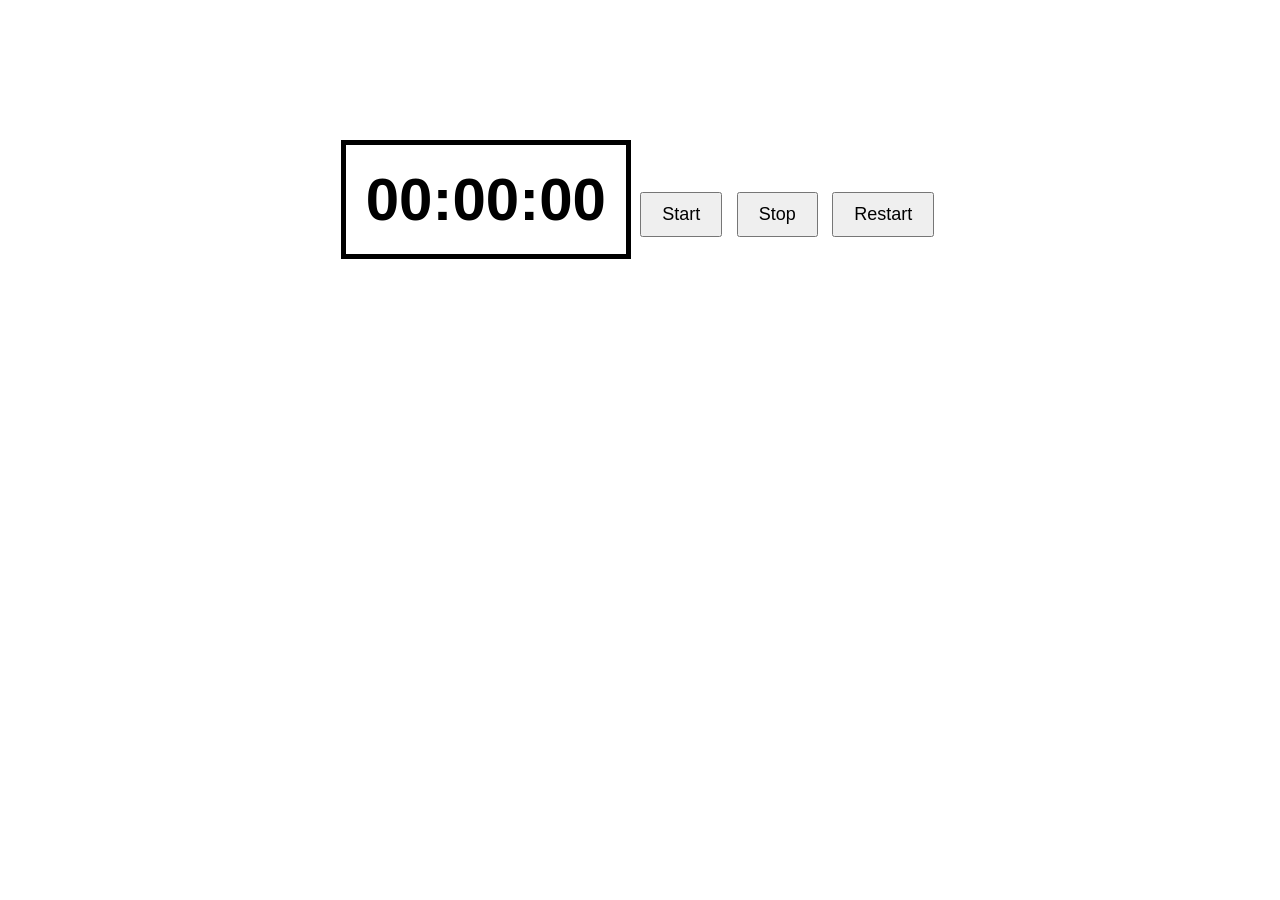
==== timer.html @ 3aace3ad "init" ====
<!DOCTYPE html>
<html lang="en">

<head>
    <meta charset="UTF-8">
    <meta name="viewport" content="width=device-width, initial-scale=1.0">
    <title>Stopwatch</title>
    <link rel="stylesheet" href="timer.css">
</head>

<body>

    <h1 id="timer">00:00:00</h1>

    <button id="start">Start</button>
    <button id="stop">Stop</button>
    <button id="restart">Restart</button>


    <script src="timer.js"></script>

</body>

</html>
---- timer.css ----
body {
    text-align: center;
    font-family: Arial, sans-serif;
    margin-top: 100px;
}

#timer {
    font-size: 60px;
    border: 5px solid black;
    padding: 20px;
    display: inline-block;
}

button {
    padding: 10px 20px;
    margin: 5px;
    font-size: 18px;
}
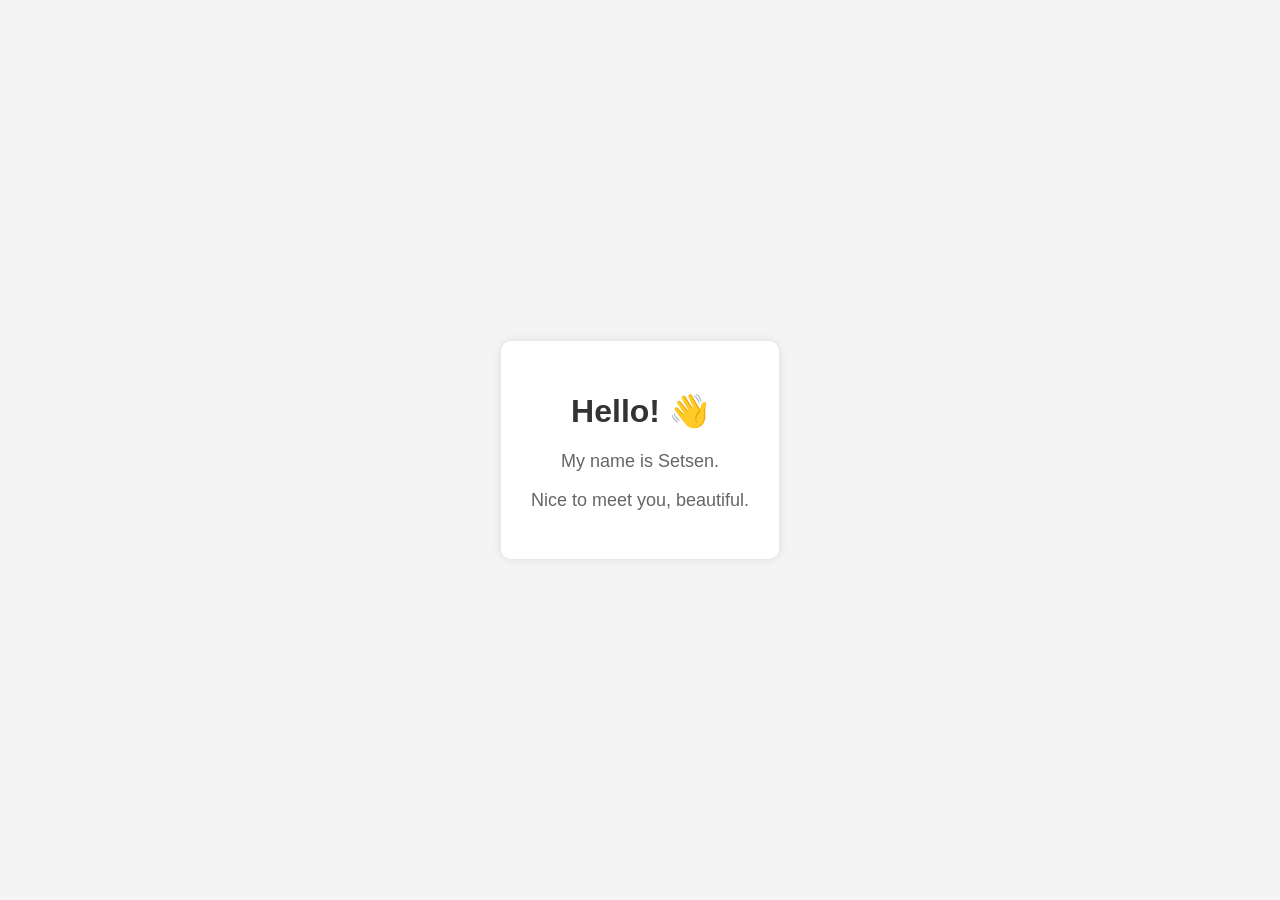
==== commit f5add2cc: "first commit" ====
--- a/timer.html
+++ b/timer.html
@@ -1,4 +1,4 @@
-<!DOCTYPE html>
+<!-- <!DOCTYPE html>
 <html lang="en">
 
 <head>
@@ -21,4 +21,54 @@
 
 </body>
 
+</html> -->
+
+<!DOCTYPE html>
+<html lang="en">
+
+<head>
+    <meta charset="UTF-8">
+    <meta name="viewport" content="width=device-width, initial-scale=1.0">
+    <title>Hello</title>
+
+    <style>
+        body {
+            font-family: Arial, sans-serif;
+            background-color: #f4f4f4;
+            display: flex;
+            justify-content: center;
+            align-items: center;
+            height: 100vh;
+            margin: 0;
+        }
+
+        .card {
+            background: white;
+            padding: 30px;
+            border-radius: 10px;
+            box-shadow: 0 0 10px rgba(0, 0, 0, 0.1);
+            text-align: center;
+        }
+
+        h1 {
+            color: #333;
+        }
+
+        p {
+            color: #666;
+            font-size: 18px;
+        }
+    </style>
+</head>
+
+<body>
+
+    <div class="card">
+        <h1>Hello! 👋</h1>
+        <p>My name is Setsen.</p>
+        <p>Nice to meet you, beautiful.</p>
+    </div>
+
+</body>
+
 </html>
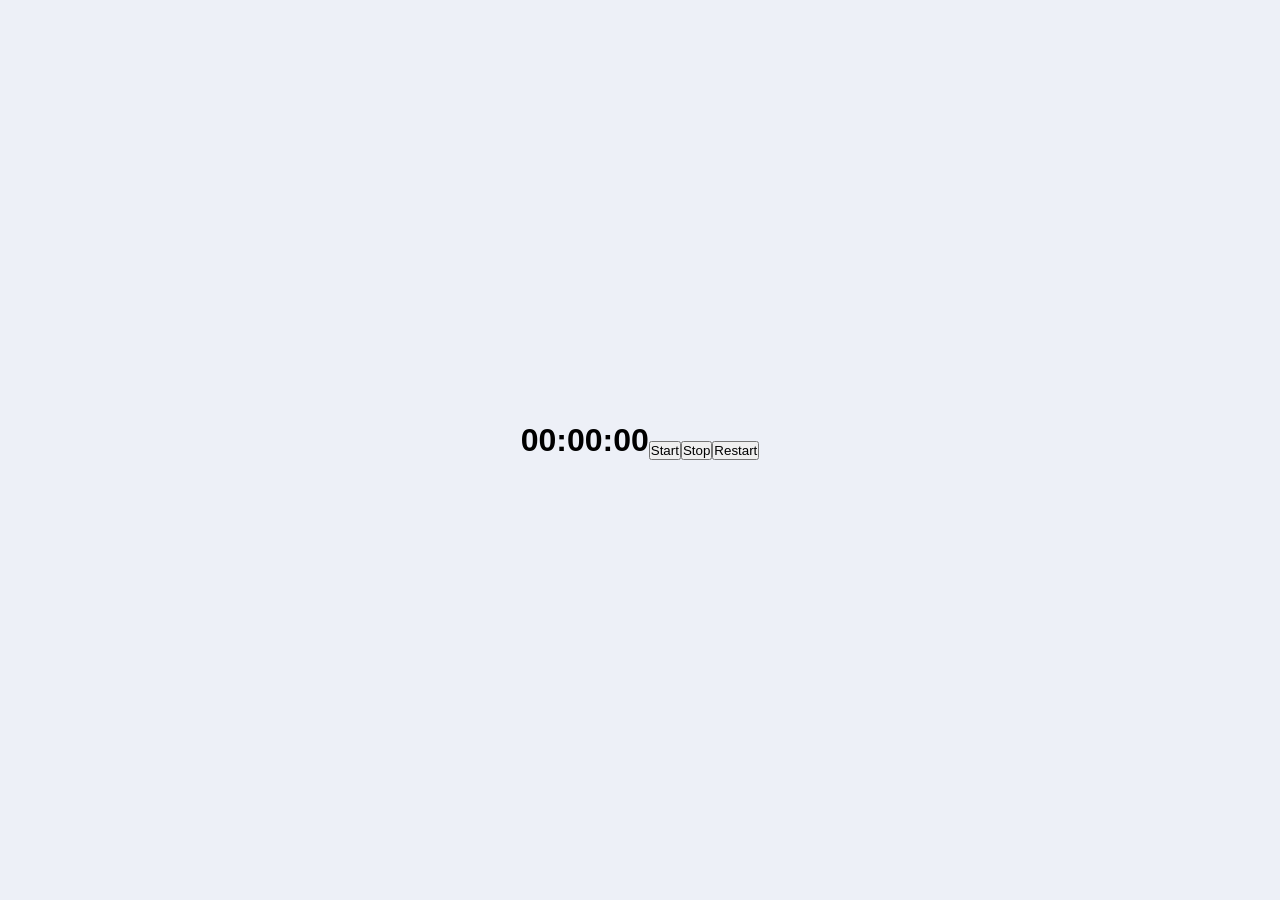
==== commit ea31dee3: "Update" ====
--- a/timer.html
+++ b/timer.html
@@ -1,4 +1,4 @@
-<!-- <!DOCTYPE html>
+<!DOCTYPE html>
 <html lang="en">
 
 <head>
@@ -21,54 +21,4 @@
 
 </body>
 
-</html> -->
-
-<!DOCTYPE html>
-<html lang="en">
-
-<head>
-    <meta charset="UTF-8">
-    <meta name="viewport" content="width=device-width, initial-scale=1.0">
-    <title>Hello</title>
-
-    <style>
-        body {
-            font-family: Arial, sans-serif;
-            background-color: #f4f4f4;
-            display: flex;
-            justify-content: center;
-            align-items: center;
-            height: 100vh;
-            margin: 0;
-        }
-
-        .card {
-            background: white;
-            padding: 30px;
-            border-radius: 10px;
-            box-shadow: 0 0 10px rgba(0, 0, 0, 0.1);
-            text-align: center;
-        }
-
-        h1 {
-            color: #333;
-        }
-
-        p {
-            color: #666;
-            font-size: 18px;
-        }
-    </style>
-</head>
-
-<body>
-
-    <div class="card">
-        <h1>Hello! 👋</h1>
-        <p>My name is Setsen.</p>
-        <p>Nice to meet you, beautiful.</p>
-    </div>
-
-</body>
-
 </html>
--- a/timer.css
+++ b/timer.css
@@ -1,4 +1,4 @@
-body {
+/* body {
     text-align: center;
     font-family: Arial, sans-serif;
     margin-top: 100px;
@@ -15,4 +15,189 @@
     padding: 10px 20px;
     margin: 5px;
     font-size: 18px;
+} */
+
+* {
+    margin: 0;
+    padding: 0;
+    box-sizing: border-box;
+    font-family: Arial, Helvetica, sans-serif;
+}
+
+body {
+
+    background: #edf0f7;
+
+    display: flex;
+    justify-content: center;
+    align-items: center;
+
+    height: 100vh;
+
+}
+
+.container {
+
+    width: 420px;
+
+    background: white;
+
+    padding: 25px;
+
+    border-radius: 12px;
+
+    box-shadow: 0 10px 25px rgba(0, 0, 0, .15);
+
+}
+
+h1 {
+
+    text-align: center;
+
+    margin-bottom: 20px;
+
+}
+
+.inputBox {
+
+    display: flex;
+
+    gap: 10px;
+
+    margin-bottom: 20px;
+
+}
+
+input {
+
+    flex: 1;
+
+    padding: 10px;
+
+    border: 1px solid #ccc;
+
+    border-radius: 6px;
+
+    font-size: 16px;
+
+}
+
+#addBtn {
+
+    background: #3b82f6;
+
+    color: white;
+
+    border: none;
+
+    padding: 10px 20px;
+
+    border-radius: 6px;
+
+    cursor: pointer;
+
+}
+
+.filters {
+
+    display: flex;
+
+    gap: 10px;
+
+    margin-bottom: 20px;
+
+}
+
+.filter {
+
+    padding: 8px 15px;
+
+    border: none;
+
+    background: #eee;
+
+    border-radius: 6px;
+
+    cursor: pointer;
+
+}
+
+.filter.active {
+
+    background: #3b82f6;
+
+    color: white;
+
+}
+
+.task {
+
+    display: flex;
+
+    justify-content: space-between;
+
+    align-items: center;
+
+    padding: 15px;
+
+    background: #f8f8f8;
+
+    margin-bottom: 10px;
+
+    border-radius: 8px;
+
+}
+
+.left {
+
+    display: flex;
+
+    align-items: center;
+
+    gap: 10px;
+
+}
+
+.completed {
+
+    text-decoration: line-through;
+
+    color: gray;
+
+}
+
+.delete {
+
+    background: none;
+
+    border: none;
+
+    color: red;
+
+    cursor: pointer;
+
+    font-size: 15px;
+
+}
+
+.footer {
+
+    display: flex;
+
+    justify-content: space-between;
+
+    margin-top: 20px;
+
+}
+
+#clearBtn {
+
+    background: none;
+
+    border: none;
+
+    color: red;
+
+    cursor: pointer;
+
 }
